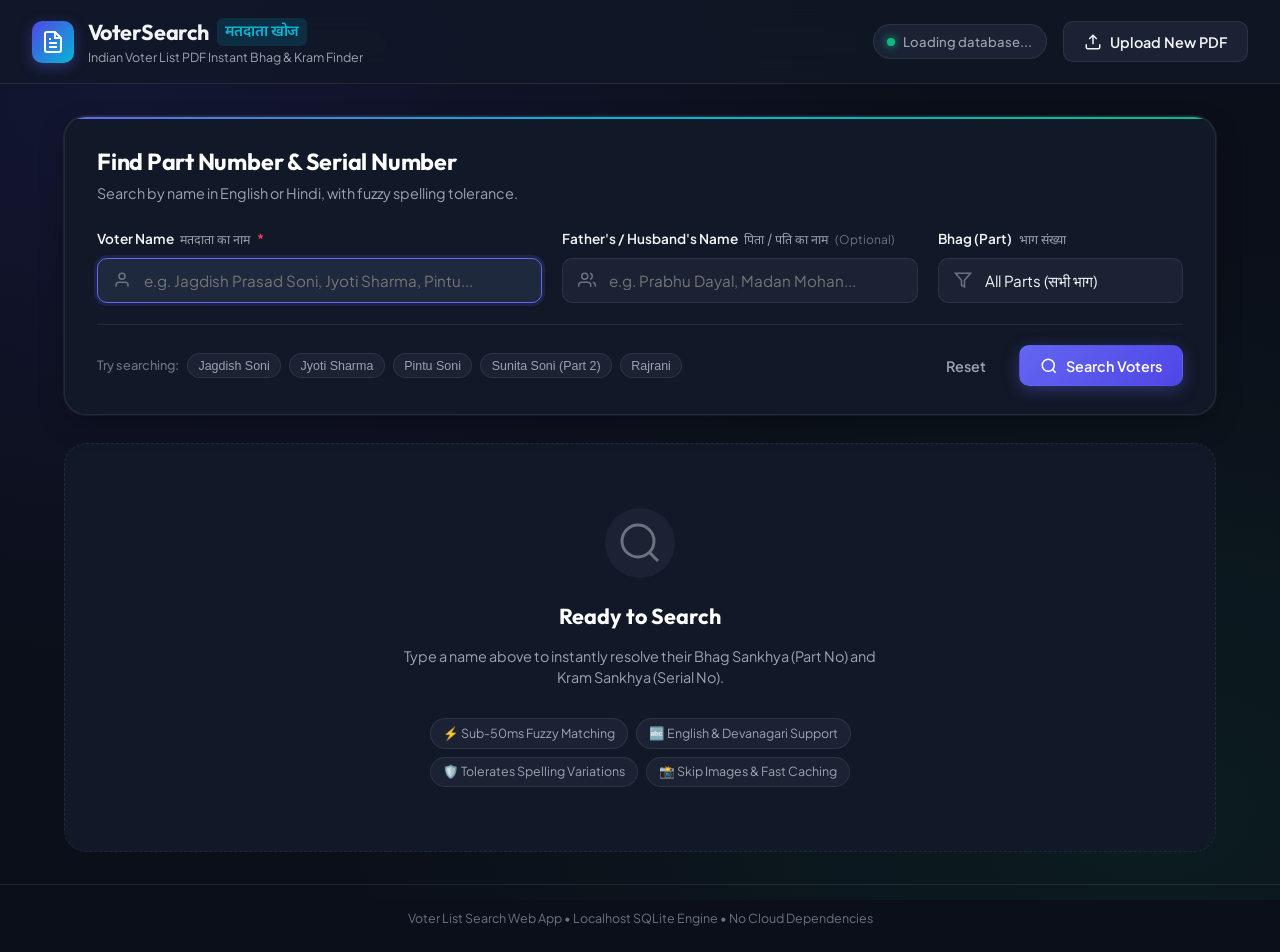
==== static/index.html @ a1b191ce "add all update" ====
<!DOCTYPE html>
<html lang="en">
<head>
  <meta charset="UTF-8">
  <meta name="viewport" content="width=device-width, initial-scale=1.0">
  <title>Voter List Search | मतदाता सूची खोज (Bhag & Kram Sankhya)</title>
  <meta name="description" content="Instant fuzzy and phonetic search for Indian Voter List PDFs by name in English or Hindi to resolve Bhag Sankhya (Part No) and Kram Sankhya (Serial No).">
  
  <!-- Google Fonts: Plus Jakarta Sans & Outfit -->
  <link rel="preconnect" href="https://fonts.googleapis.com">
  <link rel="preconnect" href="https://fonts.gstatic.com" crossorigin>
  <link href="https://fonts.googleapis.com/css2?family=Outfit:wght@400;500;600;700;800&family=Plus+Jakarta+Sans:wght@400;500;600;700&family=Noto+Sans+Devanagari:wght@400;600;700&display=swap" rel="stylesheet">
  
  <link rel="stylesheet" href="/static/style.css">
</head>
<body>
  <div class="app-shell">
    
    <!-- Top Navigation Header -->
    <header class="top-nav">
      <div class="brand-group">
        <div class="brand-icon">
          <svg width="24" height="24" viewBox="0 0 24 24" fill="none" stroke="currentColor" stroke-width="2">
            <path d="M14 2H6a2 2 0 0 0-2 2v16a2 2 0 0 0 2 2h12a2 2 0 0 0 2-2V8z"></path>
            <polyline points="14 2 14 8 20 8"></polyline>
            <line x1="16" y1="13" x2="8" y2="13"></line>
            <line x1="16" y1="17" x2="8" y2="17"></line>
            <polyline points="10 9 9 9 8 9"></polyline>
          </svg>
        </div>
        <div class="brand-text">
          <h1>VoterSearch <span>मतदाता खोज</span></h1>
          <p class="brand-subtitle">Indian Voter List PDF Instant Bhag & Kram Finder</p>
        </div>
      </div>

      <div class="header-actions">
        <div class="stats-badge" id="statsBadge">
          <span class="live-dot"></span>
          <span id="statsText">Loading database...</span>
        </div>
        
        <button id="btnOpenUpload" class="btn btn-secondary" title="Upload new voter list PDF">
          <svg width="18" height="18" viewBox="0 0 24 24" fill="none" stroke="currentColor" stroke-width="2">
            <path d="M21 15v4a2 2 0 0 1-2 2H5a2 2 0 0 1-2-2v-4"></path>
            <polyline points="17 8 12 3 7 8"></polyline>
            <line x1="12" y1="3" x2="12" y2="15"></line>
          </svg>
          <span>Upload New PDF</span>
        </button>
      </div>
    </header>

    <!-- Main Content Container -->
    <main class="main-container">
      
      <!-- Hero & Search Box Card -->
      <section class="search-card">
        <div class="search-header">
          <h2>Find Part Number & Serial Number</h2>
          <p>Search by name in English or Hindi, with fuzzy spelling tolerance.</p>
        </div>

        <form id="searchForm" class="search-form" onsubmit="return false;">
          <div class="form-grid">
            
            <!-- Voter Name Input -->
            <div class="input-group">
              <label for="voterNameInput">
                <span class="label-primary">Voter Name</span>
                <span class="label-hindi">मतदाता का नाम</span>
                <span class="req-star">*</span>
              </label>
              <div class="input-wrapper">
                <svg class="field-icon" width="18" height="18" viewBox="0 0 24 24" fill="none" stroke="currentColor" stroke-width="2">
                  <path d="M20 21v-2a4 4 0 0 0-4-4H8a4 4 0 0 0-4 4v2"></path>
                  <circle cx="12" cy="7" r="4"></circle>
                </svg>
                <input 
                  type="text" 
                  id="voterNameInput" 
                  placeholder="e.g. Jagdish Prasad Soni, Jyoti Sharma, Pintu..." 
                  autocomplete="off" 
                  autofocus
                  required
                >
                <button type="button" class="btn-clear" id="btnClearName" title="Clear input" style="display:none;">&times;</button>
              </div>
            </div>

            <!-- Father/Husband Name Input (Optional) -->
            <div class="input-group">
              <label for="relationNameInput">
                <span class="label-primary">Father's / Husband's Name</span>
                <span class="label-hindi">पिता / पति का नाम</span>
                <span class="opt-tag">(Optional)</span>
              </label>
              <div class="input-wrapper">
                <svg class="field-icon" width="18" height="18" viewBox="0 0 24 24" fill="none" stroke="currentColor" stroke-width="2">
                  <path d="M17 21v-2a4 4 0 0 0-4-4H5a4 4 0 0 0-4 4v2"></path>
                  <circle cx="9" cy="7" r="4"></circle>
                  <path d="M23 21v-2a4 4 0 0 0-3-3.87"></path>
                  <path d="M16 3.13a4 4 0 0 1 0 7.75"></path>
                </svg>
                <input 
                  type="text" 
                  id="relationNameInput" 
                  placeholder="e.g. Prabhu Dayal, Madan Mohan..." 
                  autocomplete="off"
                >
                <button type="button" class="btn-clear" id="btnClearRel" title="Clear input" style="display:none;">&times;</button>
              </div>
            </div>

            <!-- Part Filter Dropdown -->
            <div class="input-group part-group">
              <label for="partSelect">
                <span class="label-primary">Bhag (Part)</span>
                <span class="label-hindi">भाग संख्या</span>
              </label>
              <div class="input-wrapper">
                <svg class="field-icon" width="18" height="18" viewBox="0 0 24 24" fill="none" stroke="currentColor" stroke-width="2">
                  <polygon points="22 3 2 3 10 12.46 10 19 14 21 14 12.46 22 3"></polygon>
                </svg>
                <select id="partSelect">
                  <option value="all">All Parts (सभी भाग)</option>
                </select>
              </div>
            </div>

          </div>

          <!-- Form Buttons & Quick Suggestions -->
          <div class="form-bottom-row">
            <div class="quick-chips">
              <span class="chips-label">Try searching:</span>
              <button type="button" class="chip" data-name="Jagdish Prasad Soni" data-rel="Prabhu Dayal">Jagdish Soni</button>
              <button type="button" class="chip" data-name="Jyoti Sharma" data-rel="">Jyoti Sharma</button>
              <button type="button" class="chip" data-name="Pintu Soni" data-rel="">Pintu Soni</button>
              <button type="button" class="chip" data-name="Sunita Soni" data-rel="">Sunita Soni (Part 2)</button>
              <button type="button" class="chip" data-name="Rajrani" data-rel="">Rajrani</button>
            </div>

            <div class="action-buttons">
              <button type="button" id="btnReset" class="btn btn-ghost">Reset</button>
              <button type="submit" id="btnSearch" class="btn btn-primary">
                <svg width="18" height="18" viewBox="0 0 24 24" fill="none" stroke="currentColor" stroke-width="2">
                  <circle cx="11" cy="11" r="8"></circle>
                  <line x1="21" y1="21" x2="16.65" y2="16.65"></line>
                </svg>
                <span>Search Voters</span>
              </button>
            </div>
          </div>
        </form>
      </section>

      <!-- Feedback / Notification Banner -->
      <div id="statusBanner" class="status-banner" style="display: none;">
        <div class="banner-icon" id="bannerIcon"></div>
        <div class="banner-content">
          <span class="banner-title" id="bannerTitle"></span>
          <span class="banner-desc" id="bannerDesc"></span>
        </div>
      </div>

      <!-- Loading State Indicator -->
      <div id="loadingIndicator" class="loading-container" style="display: none;">
        <div class="spinner"></div>
        <p>Searching database with fuzzy matching...</p>
      </div>

      <!-- Search Results Section -->
      <section id="resultsSection" class="results-section" style="display: none;">
        <div class="results-header">
          <div class="results-meta">
            <h3 id="resultsCountHeading">Search Results</h3>
            <span id="resultsTimingBadge" class="timing-badge"></span>
          </div>
          <div class="results-export">
            <button id="btnExportCsv" class="btn btn-sm btn-ghost" title="Export current results as CSV">
              <svg width="16" height="16" viewBox="0 0 24 24" fill="none" stroke="currentColor" stroke-width="2">
                <path d="M21 15v4a2 2 0 0 1-2 2H5a2 2 0 0 1-2-2v-4"></path>
                <polyline points="7 10 12 15 17 10"></polyline>
                <line x1="12" y1="15" x2="12" y2="3"></line>
              </svg>
              <span>Export CSV</span>
            </button>
          </div>
        </div>

        <!-- Results Table -->
        <div class="table-card">
          <div class="table-responsive">
            <table class="results-table" id="resultsTable">
              <thead>
                <tr>
                  <th class="col-kram">Kram (क्रम)</th>
                  <th class="col-bhag">Bhag (भाग)</th>
                  <th class="col-name">Voter Name (मतदाता नाम)</th>
                  <th class="col-relation">Father / Husband (पिता / पति)</th>
                  <th class="col-age">Age / Gender</th>
                  <th class="col-house">House (मकान)</th>
                  <th class="col-epic">EPIC Voter ID</th>
                  <th class="col-match">Match</th>
                </tr>
              </thead>
              <tbody id="resultsTableBody">
                <!-- Dynamically injected rows -->
              </tbody>
            </table>
          </div>
        </div>
      </section>

      <!-- Empty / Initial Placeholder -->
      <section id="initialPlaceholder" class="initial-placeholder">
        <div class="placeholder-content">
          <div class="placeholder-graphic">
            <svg width="48" height="48" viewBox="0 0 24 24" fill="none" stroke="currentColor" stroke-width="1.5">
              <circle cx="11" cy="11" r="8"></circle>
              <line x1="21" y1="21" x2="16.65" y2="16.65"></line>
            </svg>
          </div>
          <h3>Ready to Search</h3>
          <p>Type a name above to instantly resolve their Bhag Sankhya (Part No) and Kram Sankhya (Serial No).</p>
          <div class="feature-pills">
            <span class="pill">⚡ Sub-50ms Fuzzy Matching</span>
            <span class="pill">🔤 English & Devanagari Support</span>
            <span class="pill">🛡️ Tolerates Spelling Variations</span>
            <span class="pill">📸 Skip Images & Fast Caching</span>
          </div>
        </div>
      </section>

    </main>

    <!-- Upload Modal -->
    <div id="uploadModal" class="modal-backdrop" style="display: none;">
      <div class="modal-card">
        <div class="modal-header">
          <div class="modal-title-group">
            <h3>Upload New Voter List PDF</h3>
            <p>Ingest a new voter list PDF once to make it instantly searchable.</p>
          </div>
          <button id="btnCloseModal" class="btn-close" title="Close modal">&times;</button>
        </div>

        <div class="modal-body">
          <div id="dropZone" class="drop-zone">
            <input type="file" id="pdfFileInput" accept=".pdf" style="display: none;">
            <div class="drop-zone-icon">
              <svg width="44" height="44" viewBox="0 0 24 24" fill="none" stroke="currentColor" stroke-width="1.8">
                <path d="M14 2H6a2 2 0 0 0-2 2v16a2 2 0 0 0 2 2h12a2 2 0 0 0 2-2V8z"></path>
                <polyline points="14 2 14 8 20 8"></polyline>
                <path d="M12 18v-6"></path>
                <path d="m9 15 3-3 3 3"></path>
              </svg>
            </div>
            <h4>Drag & drop voter PDF here</h4>
            <p>or click to browse your computer</p>
            <div class="file-hint">Supports Indian Election Commission format voter list PDFs</div>
          </div>

          <div id="selectedFileInfo" class="selected-file-info" style="display: none;">
            <div class="file-icon">
              <svg width="20" height="20" viewBox="0 0 24 24" fill="none" stroke="currentColor" stroke-width="2">
                <path d="M14 2H6a2 2 0 0 0-2 2v16a2 2 0 0 0 2 2h12a2 2 0 0 0 2-2V8z"></path>
                <polyline points="14 2 14 8 20 8"></polyline>
              </svg>
            </div>
            <div class="file-meta">
              <span id="selectedFileName" class="file-name"></span>
              <span id="selectedFileSize" class="file-size"></span>
            </div>
            <button id="btnRemoveFile" class="btn-remove">&times;</button>
          </div>

          <div id="uploadProgress" class="upload-progress" style="display: none;">
            <div class="progress-bar-track">
              <div id="progressBar" class="progress-bar-fill"></div>
            </div>
            <span id="uploadStatusText" class="progress-status-text">Parsing and indexing voters...</span>
          </div>

          <div id="uploadResultAlert" class="alert-box" style="display: none;"></div>
        </div>

        <div class="modal-footer">
          <button id="btnCancelUpload" class="btn btn-ghost">Cancel</button>
          <button id="btnStartUpload" class="btn btn-primary" disabled>
            <span>Start Ingestion</span>
          </button>
        </div>
      </div>
    </div>

    <!-- Footer -->
    <footer class="app-footer">
      <p>Voter List Search Web App • Localhost SQLite Engine • No Cloud Dependencies</p>
    </footer>

  </div>

  <script src="/static/app.js"></script>
</body>
</html>
---- static/style.css ----
/* ==========================================================================
   Voter List Search Web App — Modern Design System & Styles
   ========================================================================== */

:root {
  /* Color Palette */
  --bg-main: #0b0f19;
  --bg-surface: #111827;
  --bg-surface-elevated: #1a2234;
  --bg-surface-subtle: #1f293d;
  
  --border-subtle: rgba(255, 255, 255, 0.08);
  --border-focus: #6366f1;
  --border-hover: rgba(255, 255, 255, 0.16);

  --text-main: #f3f4f6;
  --text-muted: #9ca3af;
  --text-dim: #6b7280;
  
  --primary: #4f46e5;
  --primary-hover: #4338ca;
  --primary-light: rgba(99, 102, 241, 0.15);
  --primary-glow: rgba(99, 102, 241, 0.35);

  --accent-emerald: #10b981;
  --accent-emerald-bg: rgba(16, 185, 129, 0.15);
  --accent-amber: #f59e0b;
  --accent-amber-bg: rgba(245, 158, 11, 0.15);
  --accent-cyan: #06b6d4;
  --accent-cyan-bg: rgba(6, 182, 212, 0.15);
  --accent-rose: #f43f5e;

  /* Typography */
  --font-heading: 'Outfit', -apple-system, sans-serif;
  --font-body: 'Plus Jakarta Sans', -apple-system, sans-serif;
  --font-hindi: 'Noto Sans Devanagari', sans-serif;

  /* Radius & Transitions */
  --radius-sm: 6px;
  --radius-md: 10px;
  --radius-lg: 16px;
  --radius-xl: 22px;
  --transition-fast: 0.15s ease;
  --transition-normal: 0.25s cubic-bezier(0.16, 1, 0.3, 1);
  --shadow-card: 0 10px 30px -10px rgba(0, 0, 0, 0.5), 0 0 1px 1px var(--border-subtle);
  --shadow-elevated: 0 20px 40px -15px rgba(0, 0, 0, 0.7);
}

/* Reset & Base */
*, *::before, *::after {
  box-sizing: border-box;
  margin: 0;
  padding: 0;
}

body {
  background-color: var(--bg-main);
  color: var(--text-main);
  font-family: var(--font-body);
  min-height: 100vh;
  line-height: 1.5;
  -webkit-font-smoothing: antialiased;
  background-image: 
    radial-gradient(at 10% 10%, rgba(79, 70, 229, 0.12) 0px, transparent 50%),
    radial-gradient(at 90% 90%, rgba(16, 185, 129, 0.08) 0px, transparent 50%);
  background-attachment: fixed;
}

.app-shell {
  display: flex;
  flex-direction: column;
  min-height: 100vh;
}

/* ==========================================================================
   Top Navigation Header
   ========================================================================== */
.top-nav {
  display: flex;
  align-items: center;
  justify-content: space-between;
  padding: 1rem 2rem;
  background: rgba(17, 24, 39, 0.75);
  backdrop-filter: blur(16px);
  -webkit-backdrop-filter: blur(16px);
  border-bottom: 1px solid var(--border-subtle);
  position: sticky;
  top: 0;
  z-index: 40;
}

.brand-group {
  display: flex;
  align-items: center;
  gap: 0.85rem;
}

.brand-icon {
  width: 42px;
  height: 42px;
  border-radius: var(--radius-md);
  background: linear-gradient(135deg, #4f46e5 0%, #06b6d4 100%);
  display: flex;
  align-items: center;
  justify-content: center;
  color: #fff;
  box-shadow: 0 4px 14px var(--primary-glow);
}

.brand-text h1 {
  font-family: var(--font-heading);
  font-size: 1.35rem;
  font-weight: 700;
  letter-spacing: -0.02em;
  display: flex;
  align-items: center;
  gap: 0.5rem;
}

.brand-text h1 span {
  font-family: var(--font-hindi);
  font-size: 0.95rem;
  font-weight: 600;
  color: var(--accent-cyan);
  background: var(--accent-cyan-bg);
  padding: 0.15rem 0.5rem;
  border-radius: var(--radius-sm);
}

.brand-subtitle {
  font-size: 0.78rem;
  color: var(--text-muted);
}

.header-actions {
  display: flex;
  align-items: center;
  gap: 1rem;
}

.stats-badge {
  display: flex;
  align-items: center;
  gap: 0.5rem;
  background: var(--bg-surface-elevated);
  border: 1px solid var(--border-subtle);
  padding: 0.4rem 0.85rem;
  border-radius: 999px;
  font-size: 0.82rem;
  color: var(--text-muted);
  font-weight: 500;
}

.live-dot {
  width: 8px;
  height: 8px;
  border-radius: 50%;
  background-color: var(--accent-emerald);
  box-shadow: 0 0 8px var(--accent-emerald);
  animation: pulse 2s infinite;
}

@keyframes pulse {
  0% { transform: scale(0.95); opacity: 0.8; }
  50% { transform: scale(1.2); opacity: 1; }
  100% { transform: scale(0.95); opacity: 0.8; }
}

/* ==========================================================================
   Buttons
   ========================================================================== */
.btn {
  display: inline-flex;
  align-items: center;
  justify-content: center;
  gap: 0.5rem;
  font-family: var(--font-body);
  font-size: 0.9rem;
  font-weight: 600;
  padding: 0.65rem 1.25rem;
  border-radius: var(--radius-md);
  border: 1px solid transparent;
  cursor: pointer;
  transition: all var(--transition-fast);
  text-decoration: none;
  white-space: nowrap;
}

.btn-primary {
  background: linear-gradient(135deg, #6366f1 0%, #4f46e5 100%);
  color: #fff;
  box-shadow: 0 4px 16px var(--primary-glow);
}

.btn-primary:hover:not(:disabled) {
  background: linear-gradient(135deg, #4f46e5 0%, #4338ca 100%);
  transform: translateY(-1px);
  box-shadow: 0 6px 20px var(--primary-glow);
}

.btn-primary:disabled {
  opacity: 0.5;
  cursor: not-allowed;
}

.btn-secondary {
  background: var(--bg-surface-elevated);
  color: var(--text-main);
  border-color: var(--border-subtle);
}

.btn-secondary:hover {
  background: var(--bg-surface-subtle);
  border-color: var(--border-hover);
  color: #fff;
}

.btn-ghost {
  background: transparent;
  color: var(--text-muted);
}

.btn-ghost:hover {
  background: var(--bg-surface-elevated);
  color: var(--text-main);
}

.btn-sm {
  padding: 0.4rem 0.85rem;
  font-size: 0.82rem;
}

/* ==========================================================================
   Main Container Layout
   ========================================================================== */
.main-container {
  max-width: 1200px;
  width: 100%;
  margin: 0 auto;
  padding: 2rem 1.5rem;
  flex: 1;
  display: flex;
  flex-direction: column;
  gap: 1.75rem;
}

/* ==========================================================================
   Search Card Section
   ========================================================================== */
.search-card {
  background: var(--bg-surface);
  border: 1px solid var(--border-subtle);
  border-radius: var(--radius-xl);
  padding: 1.75rem 2rem;
  box-shadow: var(--shadow-card);
  position: relative;
  overflow: hidden;
}

.search-card::before {
  content: '';
  position: absolute;
  top: 0;
  left: 0;
  right: 0;
  height: 2px;
  background: linear-gradient(90deg, #6366f1, #06b6d4, #10b981);
}

.search-header {
  margin-bottom: 1.5rem;
}

.search-header h2 {
  font-family: var(--font-heading);
  font-size: 1.45rem;
  font-weight: 700;
  letter-spacing: -0.01em;
  color: #fff;
}

.search-header p {
  color: var(--text-muted);
  font-size: 0.9rem;
  margin-top: 0.2rem;
}

.form-grid {
  display: grid;
  grid-template-columns: 2fr 1.6fr 1.1fr;
  gap: 1.25rem;
  align-items: end;
}

@media (max-width: 900px) {
  .form-grid {
    grid-template-columns: 1fr;
  }
}

.input-group {
  display: flex;
  flex-direction: column;
  gap: 0.45rem;
}

.input-group label {
  display: flex;
  align-items: baseline;
  gap: 0.4rem;
  font-size: 0.85rem;
  font-weight: 600;
  color: var(--text-main);
}

.label-hindi {
  font-family: var(--font-hindi);
  font-size: 0.78rem;
  color: var(--text-muted);
  font-weight: 400;
}

.req-star {
  color: var(--accent-rose);
}

.opt-tag {
  font-size: 0.75rem;
  color: var(--text-dim);
  font-weight: 400;
}

.input-wrapper {
  position: relative;
  display: flex;
  align-items: center;
}

.field-icon {
  position: absolute;
  left: 1rem;
  color: var(--text-dim);
  pointer-events: none;
}

.input-wrapper input,
.input-wrapper select {
  width: 100%;
  background: var(--bg-surface-elevated);
  border: 1px solid var(--border-subtle);
  border-radius: var(--radius-md);
  padding: 0.75rem 2.5rem 0.75rem 2.85rem;
  color: var(--text-main);
  font-family: var(--font-body);
  font-size: 0.95rem;
  transition: all var(--transition-fast);
  outline: none;
}

.input-wrapper select {
  padding-right: 1rem;
  appearance: none;
  cursor: pointer;
}

.input-wrapper input:focus,
.input-wrapper select:focus {
  border-color: var(--border-focus);
  background: var(--bg-surface-subtle);
  box-shadow: 0 0 0 3px var(--primary-light);
}

.btn-clear {
  position: absolute;
  right: 0.85rem;
  background: transparent;
  border: none;
  color: var(--text-dim);
  font-size: 1.25rem;
  cursor: pointer;
  padding: 0.2rem;
  line-height: 1;
}

.btn-clear:hover {
  color: var(--text-main);
}

.form-bottom-row {
  display: flex;
  align-items: center;
  justify-content: space-between;
  margin-top: 1.35rem;
  padding-top: 1.25rem;
  border-top: 1px solid var(--border-subtle);
  flex-wrap: wrap;
  gap: 1rem;
}

.quick-chips {
  display: flex;
  align-items: center;
  gap: 0.5rem;
  flex-wrap: wrap;
}

.chips-label {
  font-size: 0.8rem;
  color: var(--text-dim);
  font-weight: 500;
}

.chip {
  background: var(--bg-surface-elevated);
  border: 1px solid var(--border-subtle);
  color: var(--text-muted);
  font-size: 0.78rem;
  padding: 0.28rem 0.65rem;
  border-radius: 999px;
  cursor: pointer;
  transition: all var(--transition-fast);
}

.chip:hover {
  background: var(--primary-light);
  color: #fff;
  border-color: var(--primary);
  transform: translateY(-1px);
}

.action-buttons {
  display: flex;
  align-items: center;
  gap: 0.75rem;
}

/* ==========================================================================
   Feedback / Status Banner
   ========================================================================== */
.status-banner {
  display: flex;
  align-items: center;
  gap: 0.85rem;
  padding: 0.85rem 1.25rem;
  border-radius: var(--radius-md);
  border: 1px solid transparent;
  font-size: 0.88rem;
  animation: fadeIn 0.3s ease;
}

.status-banner.fallback {
  background: var(--accent-amber-bg);
  border-color: rgba(245, 158, 11, 0.3);
  color: #fcd34d;
}

.status-banner.success {
  background: var(--accent-emerald-bg);
  border-color: rgba(16, 185, 129, 0.3);
  color: #6ee7b7;
}

.status-banner.info {
  background: var(--primary-light);
  border-color: rgba(99, 102, 241, 0.3);
  color: #c7d2fe;
}

.banner-title {
  font-weight: 700;
}

.banner-desc {
  margin-left: 0.35rem;
}

/* ==========================================================================
   Results Table & Badges
   ========================================================================== */
.results-section {
  display: flex;
  flex-direction: column;
  gap: 0.85rem;
}

.results-header {
  display: flex;
  align-items: center;
  justify-content: space-between;
}

.results-meta {
  display: flex;
  align-items: baseline;
  gap: 0.75rem;
}

.results-meta h3 {
  font-family: var(--font-heading);
  font-size: 1.2rem;
  font-weight: 700;
  color: #fff;
}

.timing-badge {
  font-size: 0.78rem;
  color: var(--accent-emerald);
  background: var(--accent-emerald-bg);
  padding: 0.15rem 0.5rem;
  border-radius: var(--radius-sm);
  font-weight: 600;
}

.table-card {
  background: var(--bg-surface);
  border: 1px solid var(--border-subtle);
  border-radius: var(--radius-lg);
  overflow: hidden;
  box-shadow: var(--shadow-card);
}

.table-responsive {
  overflow-x: auto;
}

.results-table {
  width: 100%;
  border-collapse: collapse;
  text-align: left;
  font-size: 0.88rem;
}

.results-table thead {
  background: var(--bg-surface-elevated);
  border-bottom: 1px solid var(--border-subtle);
}

.results-table th {
  padding: 0.9rem 1rem;
  font-family: var(--font-heading);
  font-weight: 600;
  color: var(--text-muted);
  font-size: 0.82rem;
  letter-spacing: 0.02em;
  text-transform: uppercase;
}

.results-table td {
  padding: 0.95rem 1rem;
  border-bottom: 1px solid var(--border-subtle);
  vertical-align: middle;
}

.results-table tbody tr {
  transition: background var(--transition-fast);
}

.results-table tbody tr:hover {
  background: var(--bg-surface-elevated);
}

/* Key Highlight Badges: Kram & Bhag */
.kram-badge {
  display: inline-flex;
  align-items: center;
  justify-content: center;
  background: linear-gradient(135deg, #10b981 0%, #059669 100%);
  color: #fff;
  font-family: var(--font-heading);
  font-weight: 700;
  font-size: 1rem;
  padding: 0.25rem 0.7rem;
  border-radius: var(--radius-sm);
  min-width: 48px;
  box-shadow: 0 2px 8px rgba(16, 185, 129, 0.3);
}

.bhag-badge {
  display: inline-flex;
  align-items: center;
  justify-content: center;
  background: linear-gradient(135deg, #6366f1 0%, #4f46e5 100%);
  color: #fff;
  font-family: var(--font-heading);
  font-weight: 700;
  font-size: 0.95rem;
  padding: 0.2rem 0.65rem;
  border-radius: var(--radius-sm);
  min-width: 36px;
  box-shadow: 0 2px 8px var(--primary-glow);
}

/* Name cells */
.name-cell {
  display: flex;
  flex-direction: column;
  gap: 0.15rem;
}

.name-hindi {
  font-family: var(--font-hindi);
  font-size: 1.05rem;
  font-weight: 600;
  color: #fff;
}

.name-english {
  font-size: 0.82rem;
  color: var(--text-muted);
}

/* Relation cells */
.rel-cell {
  display: flex;
  flex-direction: column;
  gap: 0.15rem;
}

.rel-type-tag {
  font-size: 0.7rem;
  text-transform: uppercase;
  color: var(--accent-cyan);
  font-weight: 700;
}

.rel-hindi {
  font-family: var(--font-hindi);
  font-size: 0.95rem;
  color: var(--text-main);
}

.rel-english {
  font-size: 0.8rem;
  color: var(--text-dim);
}

/* EPIC Voter ID */
.epic-code {
  font-family: monospace;
  font-weight: 700;
  font-size: 0.88rem;
  color: #e0e7ff;
  background: rgba(99, 102, 241, 0.12);
  padding: 0.2rem 0.5rem;
  border-radius: var(--radius-sm);
  border: 1px solid rgba(99, 102, 241, 0.25);
  letter-spacing: 0.05em;
}

/* Match Score Pill */
.match-pill {
  display: inline-flex;
  align-items: center;
  gap: 0.35rem;
  padding: 0.2rem 0.55rem;
  border-radius: 999px;
  font-size: 0.75rem;
  font-weight: 700;
}

.match-high {
  background: var(--accent-emerald-bg);
  color: #34d399;
  border: 1px solid rgba(52, 211, 153, 0.3);
}

.match-med {
  background: var(--accent-cyan-bg);
  color: #38bdf8;
  border: 1px solid rgba(56, 189, 248, 0.3);
}

.match-low {
  background: var(--accent-amber-bg);
  color: #fbbf24;
  border: 1px solid rgba(251, 191, 36, 0.3);
}

/* Deleted Voter Tag */
.tag-deleted {
  background: rgba(244, 63, 94, 0.2);
  color: #fb7185;
  border: 1px solid rgba(244, 63, 94, 0.4);
  font-size: 0.68rem;
  font-weight: 700;
  padding: 0.1rem 0.4rem;
  border-radius: var(--radius-sm);
  text-transform: uppercase;
  margin-left: 0.3rem;
}

/* ==========================================================================
   Placeholders & Loading
   ========================================================================== */
.initial-placeholder {
  background: var(--bg-surface);
  border: 1px dashed var(--border-subtle);
  border-radius: var(--radius-xl);
  padding: 4rem 2rem;
  text-align: center;
}

.placeholder-content {
  max-width: 500px;
  margin: 0 auto;
  display: flex;
  flex-direction: column;
  align-items: center;
  gap: 0.85rem;
}

.placeholder-graphic {
  width: 70px;
  height: 70px;
  border-radius: 50%;
  background: var(--bg-surface-elevated);
  display: flex;
  align-items: center;
  justify-content: center;
  color: var(--text-dim);
  margin-bottom: 0.5rem;
}

.placeholder-content h3 {
  font-family: var(--font-heading);
  font-size: 1.35rem;
  font-weight: 700;
  color: #fff;
}

.placeholder-content p {
  color: var(--text-muted);
  font-size: 0.9rem;
}

.feature-pills {
  display: flex;
  flex-wrap: wrap;
  gap: 0.5rem;
  justify-content: center;
  margin-top: 1rem;
}

.pill {
  background: var(--bg-surface-elevated);
  border: 1px solid var(--border-subtle);
  font-size: 0.78rem;
  color: var(--text-muted);
  padding: 0.3rem 0.75rem;
  border-radius: 999px;
}

.loading-container {
  display: flex;
  flex-direction: column;
  align-items: center;
  gap: 1rem;
  padding: 3rem 0;
  color: var(--text-muted);
  font-size: 0.95rem;
}

.spinner {
  width: 36px;
  height: 36px;
  border: 3px solid var(--border-subtle);
  border-top-color: var(--primary);
  border-radius: 50%;
  animation: spin 0.8s linear infinite;
}

@keyframes spin {
  to { transform: rotate(360deg); }
}

/* ==========================================================================
   Upload Modal
   ========================================================================== */
.modal-backdrop {
  position: fixed;
  inset: 0;
  background: rgba(0, 0, 0, 0.75);
  backdrop-filter: blur(8px);
  -webkit-backdrop-filter: blur(8px);
  display: flex;
  align-items: center;
  justify-content: center;
  padding: 1.5rem;
  z-index: 50;
  animation: fadeIn 0.2s ease;
}

@keyframes fadeIn {
  from { opacity: 0; transform: scale(0.98); }
  to { opacity: 1; transform: scale(1); }
}

.modal-card {
  background: var(--bg-surface);
  border: 1px solid var(--border-subtle);
  border-radius: var(--radius-xl);
  max-width: 520px;
  width: 100%;
  box-shadow: var(--shadow-elevated);
  overflow: hidden;
  display: flex;
  flex-direction: column;
}

.modal-header {
  display: flex;
  align-items: flex-start;
  justify-content: space-between;
  padding: 1.5rem 1.75rem;
  border-bottom: 1px solid var(--border-subtle);
}

.modal-title-group h3 {
  font-family: var(--font-heading);
  font-size: 1.25rem;
  font-weight: 700;
  color: #fff;
}

.modal-title-group p {
  color: var(--text-muted);
  font-size: 0.82rem;
  margin-top: 0.2rem;
}

.btn-close {
  background: transparent;
  border: none;
  color: var(--text-dim);
  font-size: 1.5rem;
  cursor: pointer;
  line-height: 1;
}

.btn-close:hover {
  color: var(--text-main);
}

.modal-body {
  padding: 1.75rem;
  display: flex;
  flex-direction: column;
  gap: 1.25rem;
}

.drop-zone {
  border: 2px dashed var(--border-subtle);
  border-radius: var(--radius-lg);
  padding: 2.5rem 1.5rem;
  text-align: center;
  cursor: pointer;
  transition: all var(--transition-fast);
  background: var(--bg-surface-elevated);
}

.drop-zone:hover,
.drop-zone.dragover {
  border-color: var(--border-focus);
  background: var(--bg-surface-subtle);
}

.drop-zone-icon {
  color: var(--primary);
  margin-bottom: 0.75rem;
}

.drop-zone h4 {
  font-size: 1rem;
  font-weight: 600;
  color: #fff;
}

.drop-zone p {
  font-size: 0.82rem;
  color: var(--text-muted);
  margin-top: 0.25rem;
}

.file-hint {
  font-size: 0.75rem;
  color: var(--text-dim);
  margin-top: 0.75rem;
}

.selected-file-info {
  display: flex;
  align-items: center;
  gap: 0.85rem;
  background: var(--bg-surface-elevated);
  border: 1px solid var(--border-subtle);
  padding: 0.85rem 1.25rem;
  border-radius: var(--radius-md);
}

.file-icon {
  color: var(--accent-cyan);
}

.file-meta {
  flex: 1;
  display: flex;
  flex-direction: column;
  overflow: hidden;
}

.file-name {
  font-size: 0.88rem;
  font-weight: 600;
  color: #fff;
  white-space: nowrap;
  overflow: hidden;
  text-overflow: ellipsis;
}

.file-size {
  font-size: 0.75rem;
  color: var(--text-dim);
}

.btn-remove {
  background: transparent;
  border: none;
  color: var(--text-dim);
  font-size: 1.25rem;
  cursor: pointer;
}

.btn-remove:hover {
  color: var(--accent-rose);
}

.upload-progress {
  display: flex;
  flex-direction: column;
  gap: 0.5rem;
}

.progress-bar-track {
  width: 100%;
  height: 8px;
  background: var(--bg-surface-elevated);
  border-radius: 999px;
  overflow: hidden;
}

.progress-bar-fill {
  height: 100%;
  width: 0%;
  background: linear-gradient(90deg, #6366f1, #10b981);
  border-radius: 999px;
  transition: width 0.3s ease;
}

.progress-status-text {
  font-size: 0.78rem;
  color: var(--text-muted);
  text-align: center;
}

.alert-box {
  padding: 0.75rem 1rem;
  border-radius: var(--radius-md);
  font-size: 0.85rem;
}

.alert-box.success {
  background: var(--accent-emerald-bg);
  color: #34d399;
  border: 1px solid rgba(52, 211, 153, 0.3);
}

.alert-box.error {
  background: rgba(244, 63, 94, 0.15);
  color: #fb7185;
  border: 1px solid rgba(244, 63, 94, 0.3);
}

.modal-footer {
  display: flex;
  align-items: center;
  justify-content: flex-end;
  gap: 0.75rem;
  padding: 1.25rem 1.75rem;
  border-top: 1px solid var(--border-subtle);
  background: var(--bg-surface-elevated);
}

/* ==========================================================================
   Footer
   ========================================================================== */
.app-footer {
  text-align: center;
  padding: 1.5rem;
  font-size: 0.78rem;
  color: var(--text-dim);
  border-top: 1px solid var(--border-subtle);
  margin-top: auto;
}
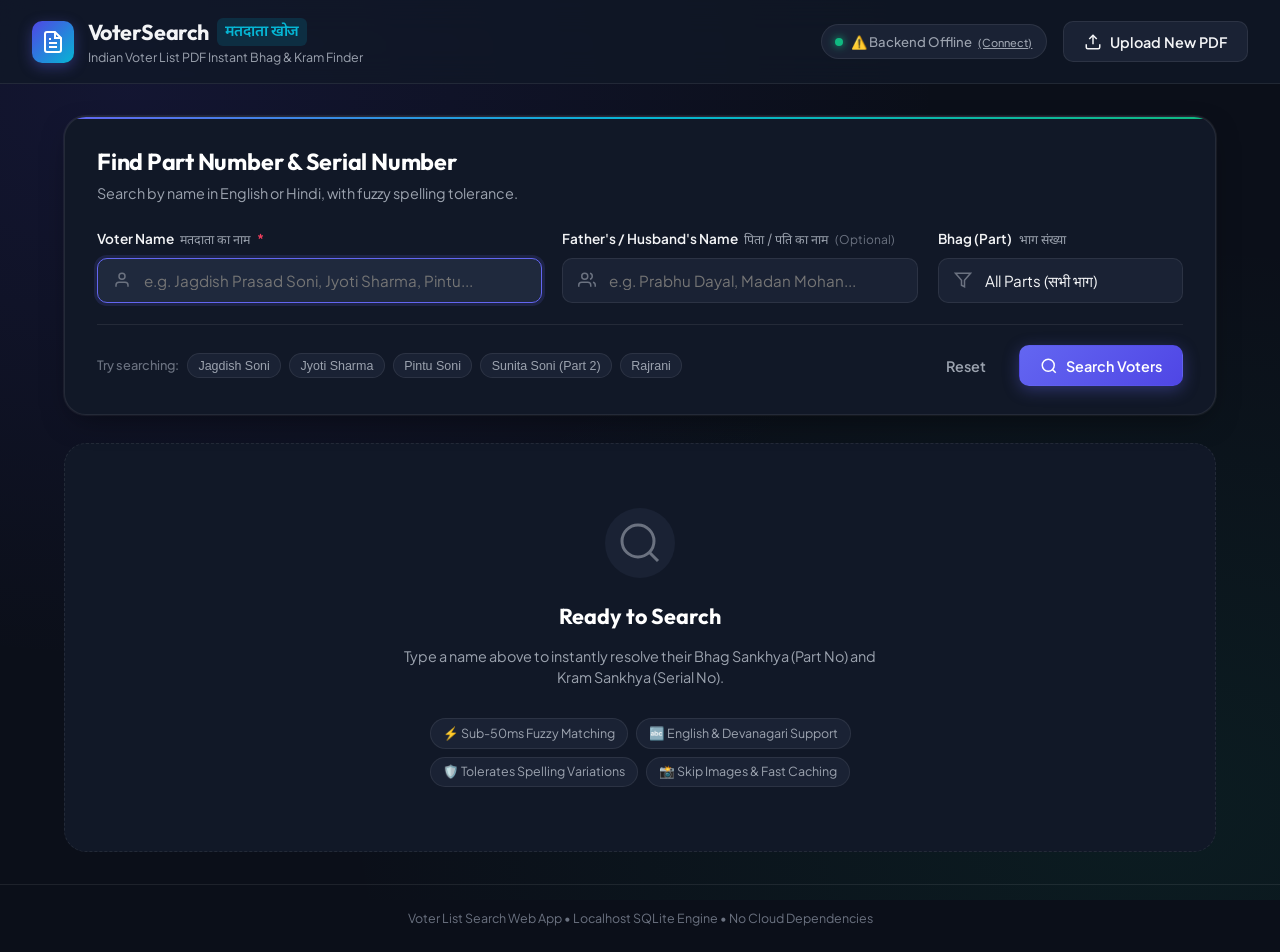
==== commit 83d672a5: "Fix asset 404 paths for Vercel, add dynamic API routing, and configure vercel.json" ====
--- a/static/index.html
+++ b/static/index.html
@@ -11,7 +11,10 @@
   <link rel="preconnect" href="https://fonts.gstatic.com" crossorigin>
   <link href="https://fonts.googleapis.com/css2?family=Outfit:wght@400;500;600;700;800&family=Plus+Jakarta+Sans:wght@400;500;600;700&family=Noto+Sans+Devanagari:wght@400;600;700&display=swap" rel="stylesheet">
   
-  <link rel="stylesheet" href="/static/style.css">
+  <!-- Favicon -->
+  <link rel="icon" href="data:image/svg+xml,<svg xmlns=%22http://www.w3.org/2000/svg%22 viewBox=%220 0 100 100%22><text y=%22.9em%22 font-size=%2290%22>🗳️</text></svg>">
+  
+  <link rel="stylesheet" href="style.css">
 </head>
 <body>
   <div class="app-shell">
@@ -302,6 +305,6 @@
 
   </div>
 
-  <script src="/static/app.js"></script>
+  <script src="app.js"></script>
 </body>
 </html>
